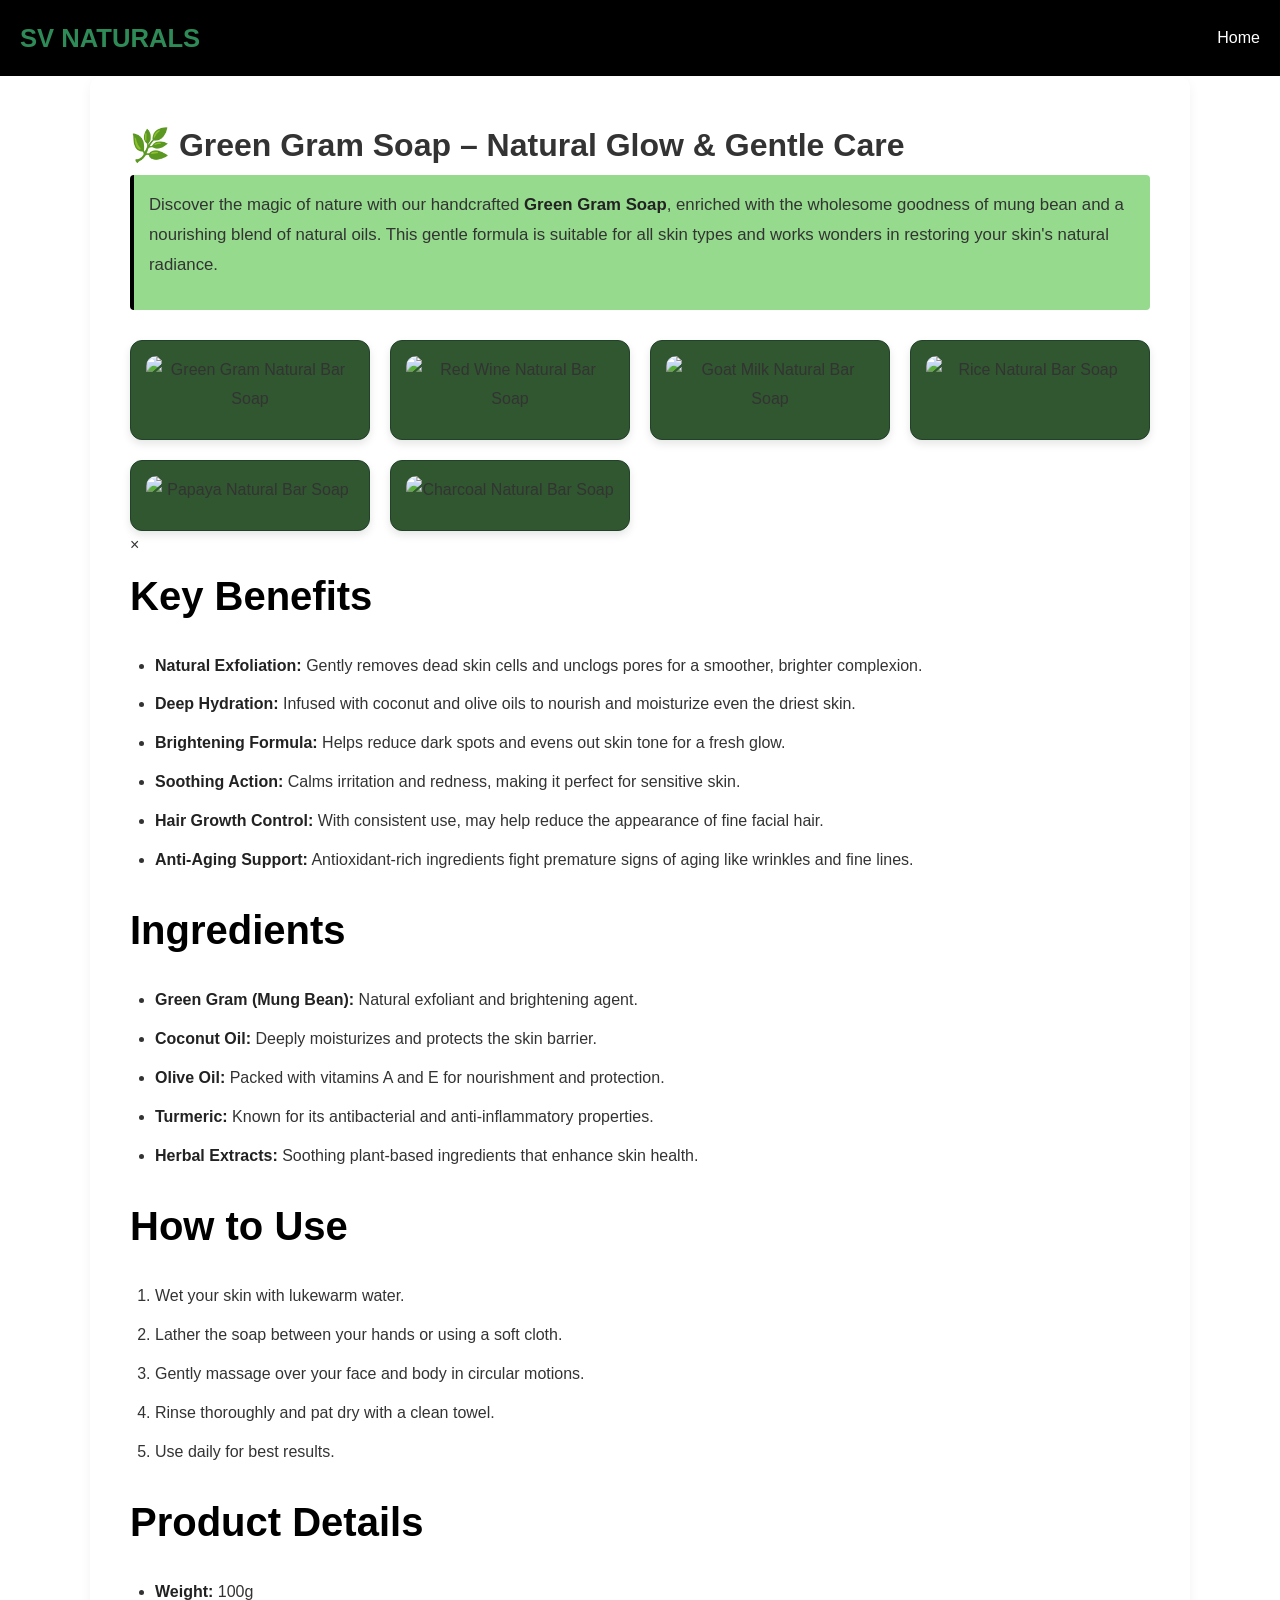
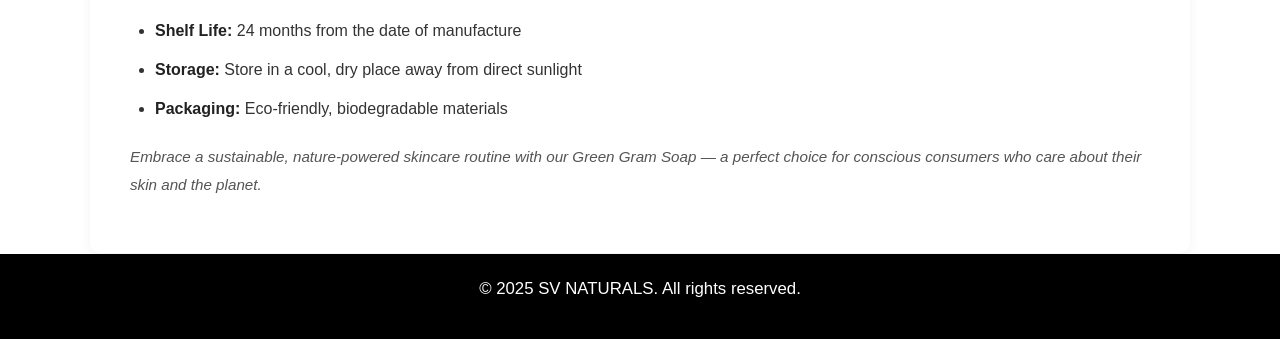
==== Soap/GreenGram.html @ 40cafb0f "uploading files from local" ====
<!DOCTYPE html>
<html lang="en">
<head>
    <meta charset="UTF-8" />
    <meta name="viewport" content="width=device-width, initial-scale=1.0"/>
    <title>SV Naturals | Pure Essence Soaps</title>
      <link rel="stylesheet" href="soap.css" />
    <title>Green Gram Soap – Natural Glow & Gentle Care</title>
   
</head>
<body>


  <div class="top-nav">
  <div class="logo">SV NATURALS</div>
 
  <a href="/svnaturalss/mind.html">Home</a>
  </div>

  <title>Green Gram Soap – Natural Glow & Gentle Care</title>

  <div class="container">
    <h1>🌿 Green Gram Soap – Natural Glow & Gentle Care</h1>

    <div class="highlight">
      <p>
        Discover the magic of nature with our handcrafted <strong>Green Gram Soap</strong>, enriched with the wholesome goodness of mung bean and a nourishing blend of natural oils. This gentle formula is suitable for all skin types and works wonders in restoring your skin's natural radiance.
      </p>
    </div>
<section id="products1">
    
         <div class="product-grid">
          <div class="product-card" onclick="openModal('/SVNaturals/images/Green Gram.jpg')">
          <img src="/svnaturalss/images/Green Gram.jpg" alt="Green Gram Natural Bar Soap">

          </div>
          <div class="product-card" onclick="openModal('/SVNaturals/images/RedWine.jpg')">
          <img src="/svnaturalss/images/redwine2.jpg" alt="Red Wine Natural Bar Soap">
          </div>
          <div class="product-card" onclick="openModal('/SVNaturals/images/goatmilk.jpg')">
          <img src="/svnaturalss/images/goatmilk.jpg" alt="Goat Milk Natural Bar Soap">
          </div>
          <div class="product-card" onclick="openModal('/SVNaturals/images/ricesoap.jpg')">
          <img src="/svnaturalss/images/ricesoap.jpg" alt="Rice Natural Bar Soap">
          </div>
          <div class="product-card" onclick="openModal('/SVNaturals/images/papaya.jpg')">
          <img src="/svnaturalss/images/papaya.jpg" alt="Papaya Natural Bar Soap">
          </div>
          <div class="product-card" onclick="openModal('/SVNaturals/images/charcoal.jpg')">
          <img src="/svnaturalss/images/charcoal.jpg" alt="Charcoal Natural Bar Soap">
        
          </div>
          </div>
<!-- Image Modal -->
<div id="imageModal" class="modal" onclick="closeModal()">
  <span class="close">&times;</span>
  <img class="modal-content" id="modalImage">
</div>
        </section>
    <h2>Key Benefits</h2>
    <ul>
      <li><strong>Natural Exfoliation:</strong> Gently removes dead skin cells and unclogs pores for a smoother, brighter complexion.</li>
      <li><strong>Deep Hydration:</strong> Infused with coconut and olive oils to nourish and moisturize even the driest skin.</li>
      <li><strong>Brightening Formula:</strong> Helps reduce dark spots and evens out skin tone for a fresh glow.</li>
      <li><strong>Soothing Action:</strong> Calms irritation and redness, making it perfect for sensitive skin.</li>
      <li><strong>Hair Growth Control:</strong> With consistent use, may help reduce the appearance of fine facial hair.</li>
      <li><strong>Anti-Aging Support:</strong> Antioxidant-rich ingredients fight premature signs of aging like wrinkles and fine lines.</li>
    </ul>

    <h2>Ingredients</h2>
    <ul>
      <li><strong>Green Gram (Mung Bean):</strong> Natural exfoliant and brightening agent.</li>
      <li><strong>Coconut Oil:</strong> Deeply moisturizes and protects the skin barrier.</li>
      <li><strong>Olive Oil:</strong> Packed with vitamins A and E for nourishment and protection.</li>
      <li><strong>Turmeric:</strong> Known for its antibacterial and anti-inflammatory properties.</li>
      <li><strong>Herbal Extracts:</strong> Soothing plant-based ingredients that enhance skin health.</li>
    </ul>

    <h2>How to Use</h2>
    <ol>
      <li>Wet your skin with lukewarm water.</li>
      <li>Lather the soap between your hands or using a soft cloth.</li>
      <li>Gently massage over your face and body in circular motions.</li>
      <li>Rinse thoroughly and pat dry with a clean towel.</li>
      <li>Use daily for best results.</li>
    </ol>

    <h2>Product Details</h2>
    <ul>
      <li><strong>Weight:</strong> 100g</li>
      <li><strong>Shelf Life:</strong> 24 months from the date of manufacture</li>
      <li><strong>Storage:</strong> Store in a cool, dry place away from direct sunlight</li>
      <li><strong>Packaging:</strong> Eco-friendly, biodegradable materials</li>
    </ul>

    <p class="footer-note">
      Embrace a sustainable, nature-powered skincare routine with our Green Gram Soap — a perfect choice for conscious consumers who care about their skin and the planet.
    </p>
  </div>
    
  </main> 

<footer class="site-footer">
  <div class="footer-content">
    <p>&copy; 2025 SV NATURALS. All rights reserved.</p>
  </div>
</footer>
<script>
   function openModal(src) {
      document.getElementById('modalImage').src = src;
      document.getElementById('imageModal').style.display = 'flex';
    }


  function closeModal() {
    document.getElementById("imageModal").style.display = "none";
  }

  // Optional: close on outside click
  window.onclick = function(event) {
    const modal = document.getElementById("imageModal");
    if (event.target === modal) {
      closeModal();
    }
  };
</script>

</body>
</html>
---- Soap/soap.css ----
* {
  margin: 0;
  padding: 0;
  box-sizing: border-box;
}

body {
  font-family: 'Segoe UI', sans-serif;
  line-height: 1.6;
  background: #ffffff;
  font-family: 'Segoe UI', Tahoma, Geneva, Verdana, sans-serif;
  background-image: url("/SVNaturals/images/cover1.jpg");
  color: #333;
  line-height: 1.8;
}
    .container {
      max-width: 1100px;
      margin: 0 auto;
      background: #ffffff;
      padding: 40px;
      box-shadow: 0 4px 12px rgba(0, 0, 0, 0.05);
      border-radius: 10px;
      margin-top: 1px;
    }
    @media (max-width: 768px){
      .container{
        padding: 20px;
      }
    }
    p {
      margin-bottom: 15px;
      font-size: 1.05rem;
    }

    ul, ol {
      padding-left: 25px;
      margin-bottom: 20px;
    }

    li {
      margin-bottom: 10px;
    }

    strong {
      color: #222;
    }

    .highlight {
      background: #95da8d;
      padding: 15px;
      border-left: 4px solid #000000;
      border-radius: 4px;
      margin-bottom: 30px;
    }


/* Smooth scroll */
html {
  scroll-behavior: smooth;
}


/* Base Navbar Styles */
.top-nav {
  display: flex;
  justify-content: space-between;
  align-items: center;
  background: #000000;
  padding: 15px 20px;
  box-shadow: 0 2px 5px rgba(255, 255, 255, 0.1);
  position: sticky;
  top: 0;
  gap: 20px;
  z-index: 1001; /* Above side-nav */
}

.logo {
  font-size: 1.6rem;
  font-weight: bold;
  color: #2e8b57;
}

.top-nav a {
  text-decoration: none;
  color: #ffffff;
  font-weight: 500;
  position: relative;
}

.top-nav a::after {
  content: '';
  position: absolute;
  bottom: -5px;
  left: 0;
  height: 2px;
  width: 0;
  background-color: #2e8b57;
  transition: width 0.3s ease;
}

.top-nav a:hover {
  color: #2e8b57;
}

.top-nav a:hover::after {
  width: 100%;
}


/* Section Styles */
main {
  padding: 40px 20px;
  max-width: 1100px;
  margin: auto;
}

h2 {
  margin-bottom: 20px;
  color: #000000;
  font-size: 2.5rem;
  margin-bottom: 20px;
  font-weight: 700;
}

/* Product Cards */
.product-grid {
  display: grid;
  grid-template-columns: repeat(4, 1fr);
  gap: 20px;
  margin-top: 20px;
  max-width: 1200px;
  margin: 0 auto;
}

.product-card {
  flex:1;
  border: 1px solid #214129;
  border-radius: 12px;
  padding: 15px;
  background-color: rgb(49, 87, 48);
  box-shadow: 0 4px 8px rgba(0,0,0,0.1);
  text-align: center;
  cursor: pointer;
  transition: transform 0.3s ease, box-shadow 0.3s ease;
overflow: hidden;
}

/* 👇 Mobile screens: 2 cards per row */
@media (max-width: 768px) {
  .product-grid {
    grid-template-columns: repeat(2, 1fr);
  }
}

.product-card:hover {
  transform: scale(1.05);
  box-shadow: 0 10px 20px rgba(0, 0, 0, 0.2);
}
.product-card.animate {
  animation: clickEffect 0.1s forwards;
}

@keyframes clickEffect {
  0% {
    transform: scale(1.02);
  }
  50% {
    transform: scale(1.03);
  }
  100% {
    transform: scale(1.04);
  }
}


.product-card img {
  width: 100%;
  height: 100%;
  align-items: center;
  align-content: space-between;
  border-radius: 10px;
  margin-bottom: 10px;
  display: block;
}

footer {
background-color: #000000;
  text-align: center;
  padding: 20px;
  font-size: 0.9rem;
  color: #ffffff;
  margin-top: 1px;
}   
.footer-note {
      font-style: italic;
      color: #555;
      font-size: 0.95rem;
     }
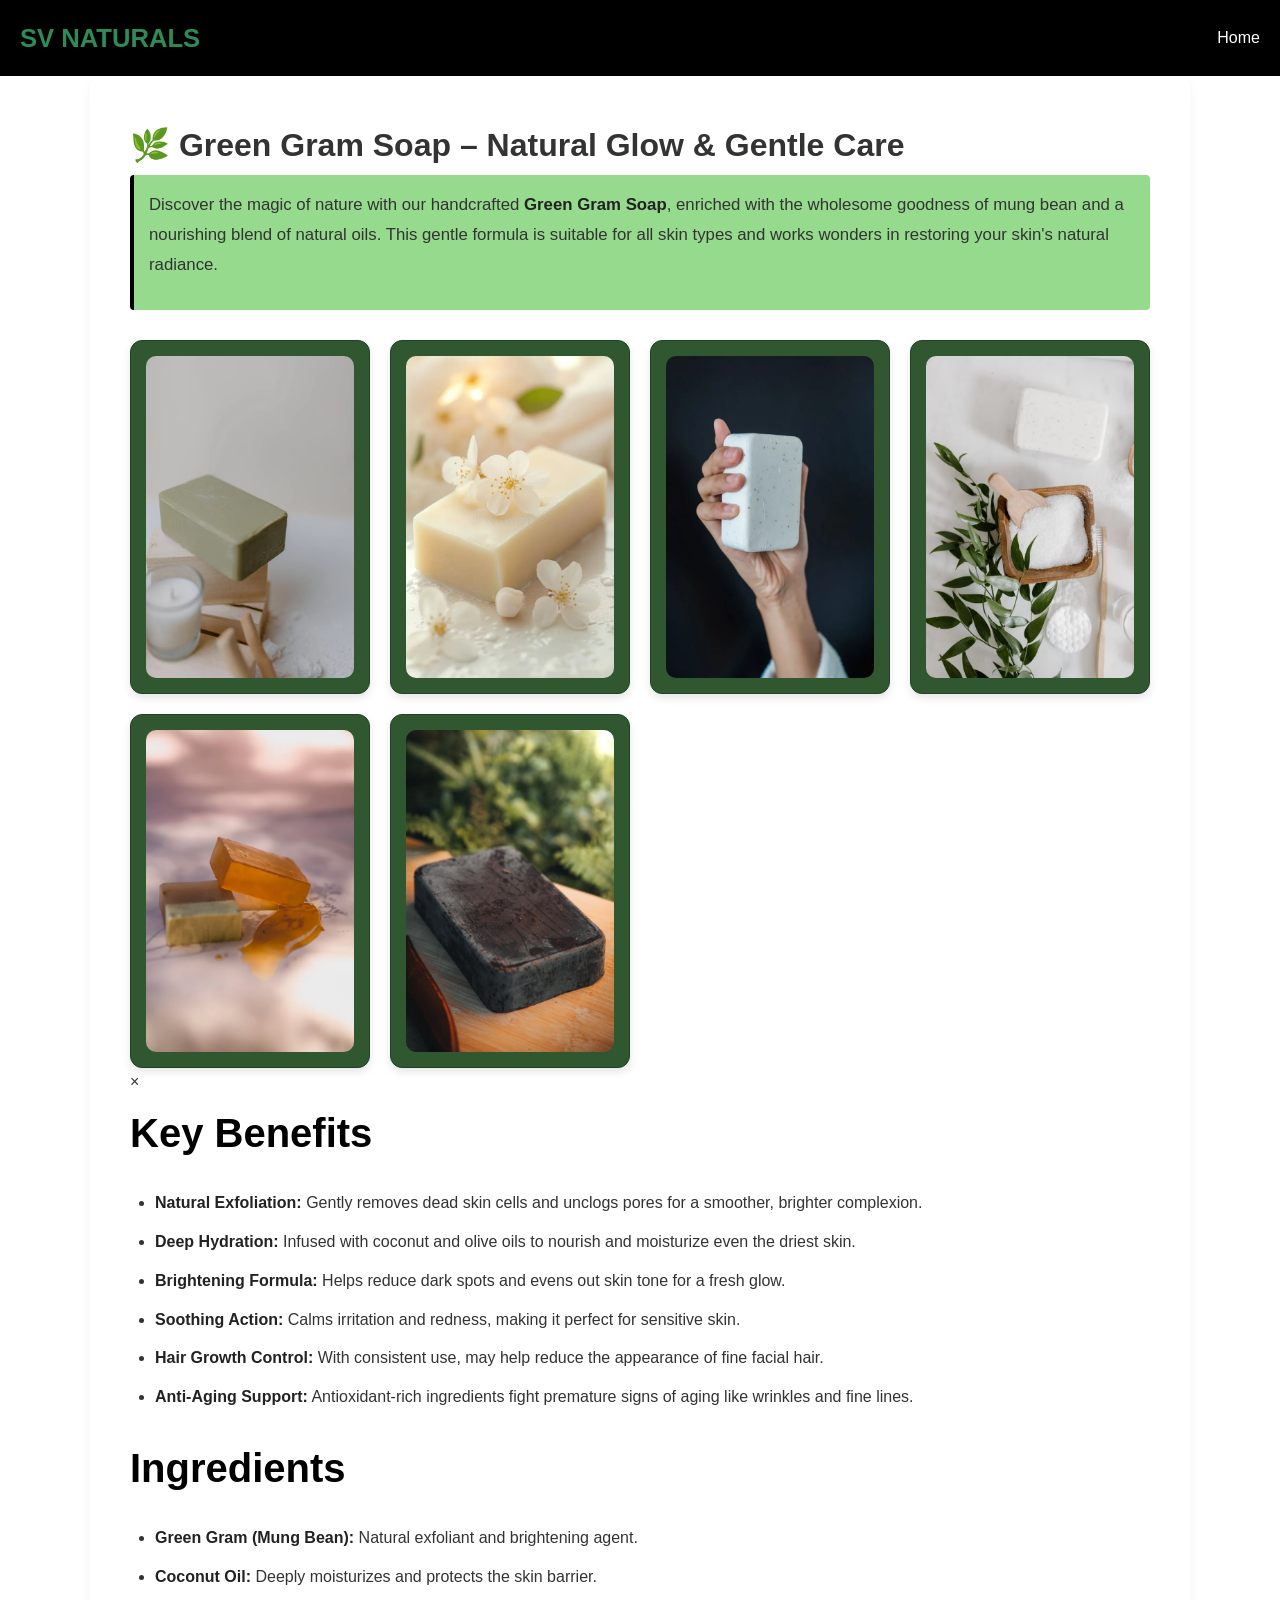
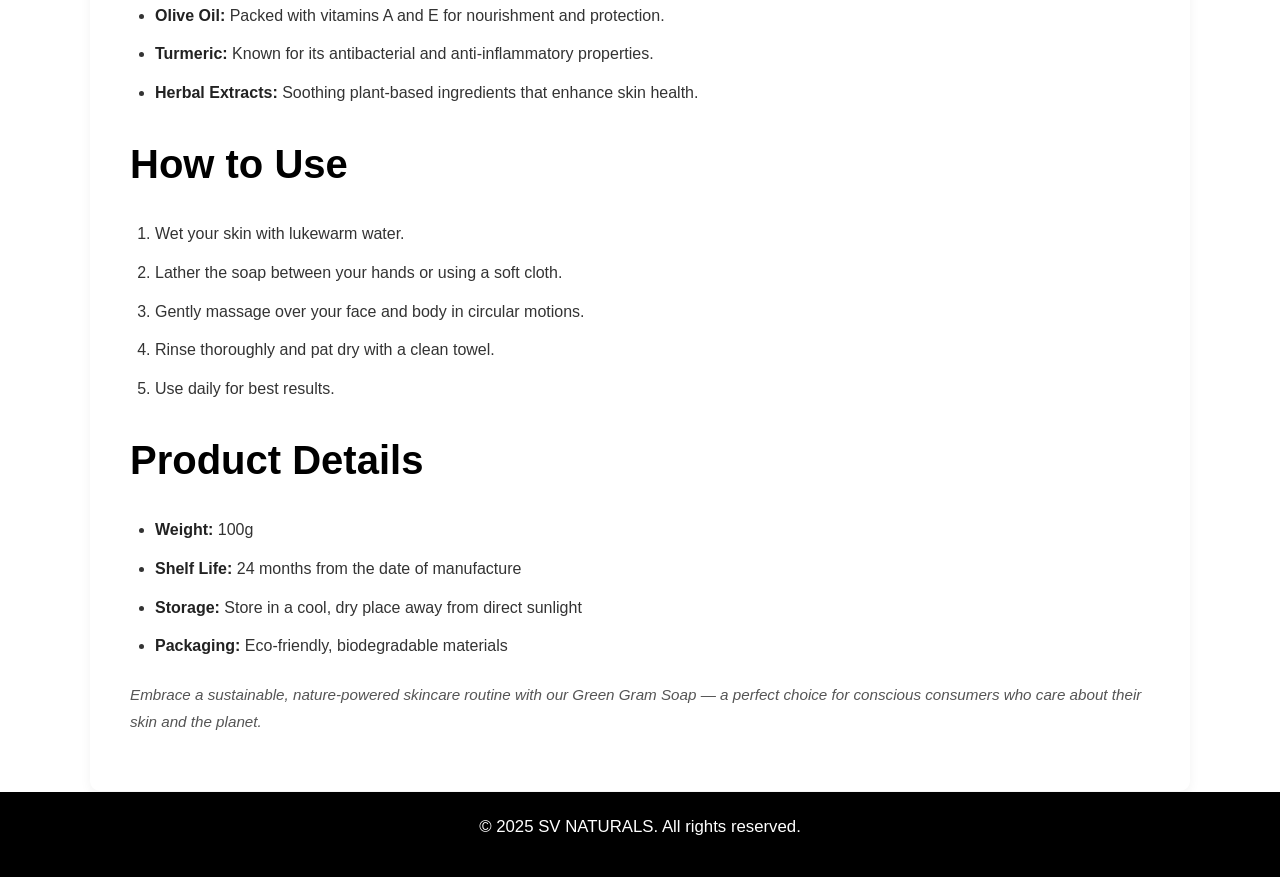
==== commit 8dc68797: "update in product cards in green gram cards" ====
--- a/Soap/GreenGram.html
+++ b/Soap/GreenGram.html
@@ -14,7 +14,7 @@
   <div class="top-nav">
   <div class="logo">SV NATURALS</div>
  
-  <a href="/svnaturalss/mind.html">Home</a>
+  <a href="/index.html">Home</a>
   </div>
 
   <title>Green Gram Soap – Natural Glow & Gentle Care</title>
@@ -31,23 +31,23 @@
     
          <div class="product-grid">
           <div class="product-card" onclick="openModal('/SVNaturals/images/Green Gram.jpg')">
-          <img src="/svnaturalss/images/Green Gram.jpg" alt="Green Gram Natural Bar Soap">
+          <img src="/images/Green Gram.jpg" alt="Green Gram Natural Bar Soap">
 
           </div>
           <div class="product-card" onclick="openModal('/SVNaturals/images/RedWine.jpg')">
-          <img src="/svnaturalss/images/redwine2.jpg" alt="Red Wine Natural Bar Soap">
+          <img src="/images/redwine2.jpg" alt="Red Wine Natural Bar Soap">
           </div>
           <div class="product-card" onclick="openModal('/SVNaturals/images/goatmilk.jpg')">
-          <img src="/svnaturalss/images/goatmilk.jpg" alt="Goat Milk Natural Bar Soap">
+          <img src="/images/goatmilk.jpg" alt="Goat Milk Natural Bar Soap">
           </div>
           <div class="product-card" onclick="openModal('/SVNaturals/images/ricesoap.jpg')">
-          <img src="/svnaturalss/images/ricesoap.jpg" alt="Rice Natural Bar Soap">
+          <img src="/images/ricesoap.jpg" alt="Rice Natural Bar Soap">
           </div>
           <div class="product-card" onclick="openModal('/SVNaturals/images/papaya.jpg')">
-          <img src="/svnaturalss/images/papaya.jpg" alt="Papaya Natural Bar Soap">
+          <img src="/images/papaya.jpg" alt="Papaya Natural Bar Soap">
           </div>
           <div class="product-card" onclick="openModal('/SVNaturals/images/charcoal.jpg')">
-          <img src="/svnaturalss/images/charcoal.jpg" alt="Charcoal Natural Bar Soap">
+          <img src="/images/charcoal.jpg" alt="Charcoal Natural Bar Soap">
         
           </div>
           </div>
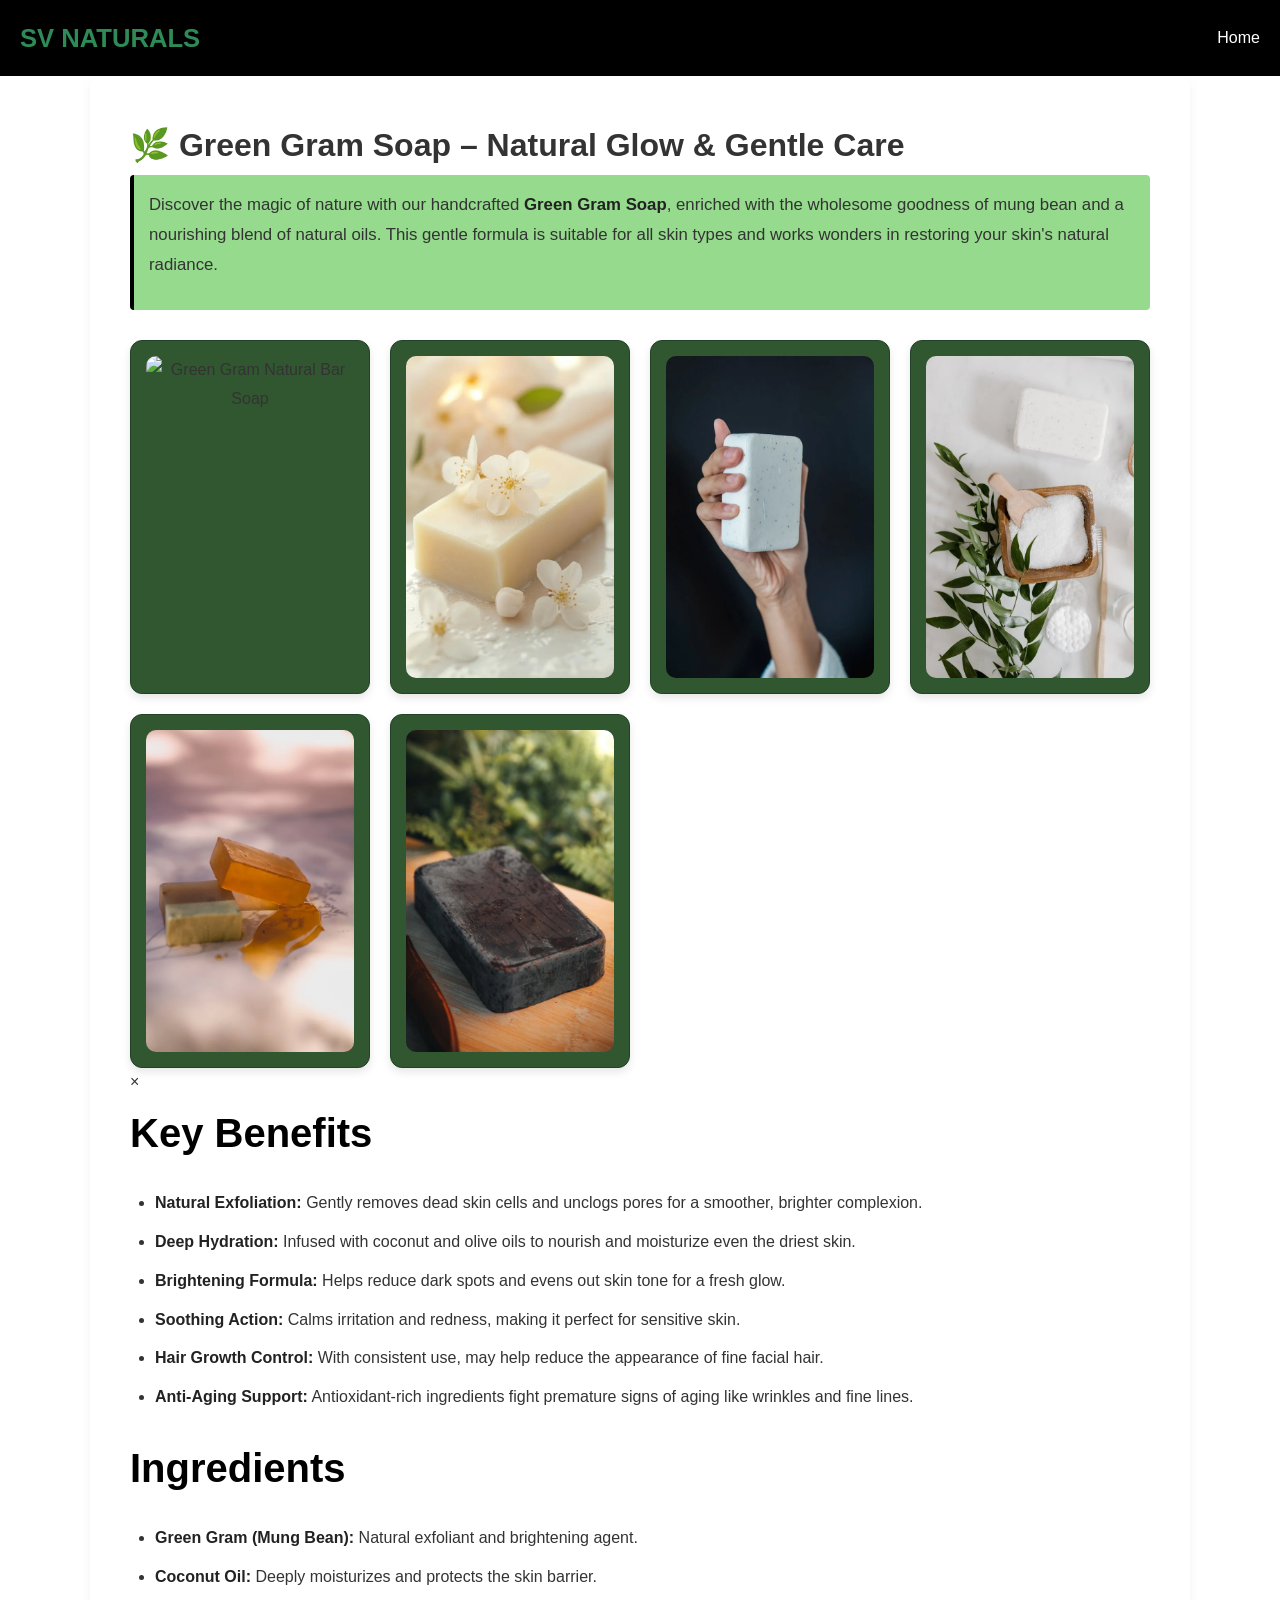
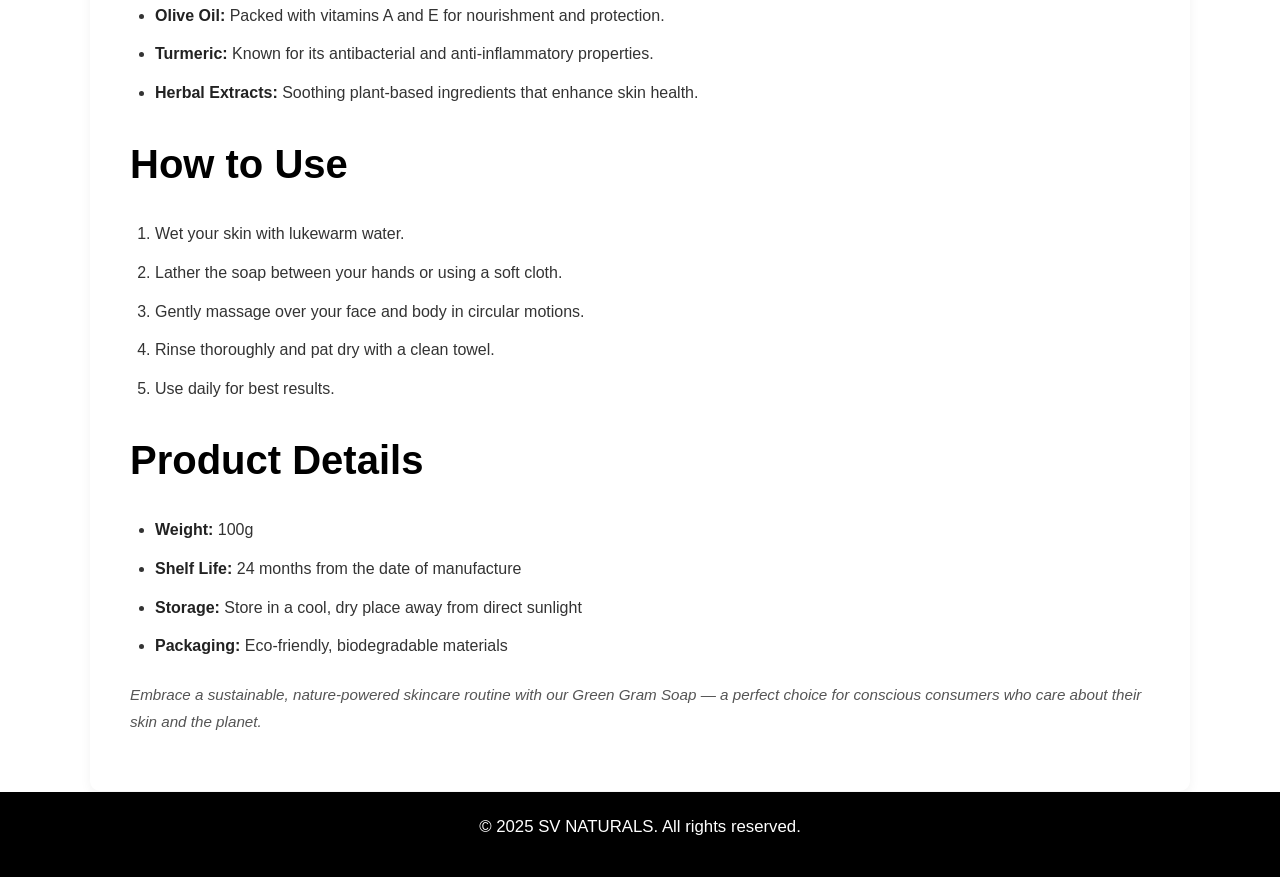
==== commit 8f7872cc: "Update GreenGram.html" ====
--- a/Soap/GreenGram.html
+++ b/Soap/GreenGram.html
@@ -30,8 +30,8 @@
 <section id="products1">
     
          <div class="product-grid">
-          <div class="product-card" onclick="openModal('/SVNaturals/images/Green Gram.jpg')">
-          <img src="/images/Green Gram.jpg" alt="Green Gram Natural Bar Soap">
+          <div class="product-card" onclick="openModal('images/Green Gram.jpg')">
+          <img src="images/Green Gram.jpg" alt="Green Gram Natural Bar Soap">
 
           </div>
           <div class="product-card" onclick="openModal('/SVNaturals/images/RedWine.jpg')">
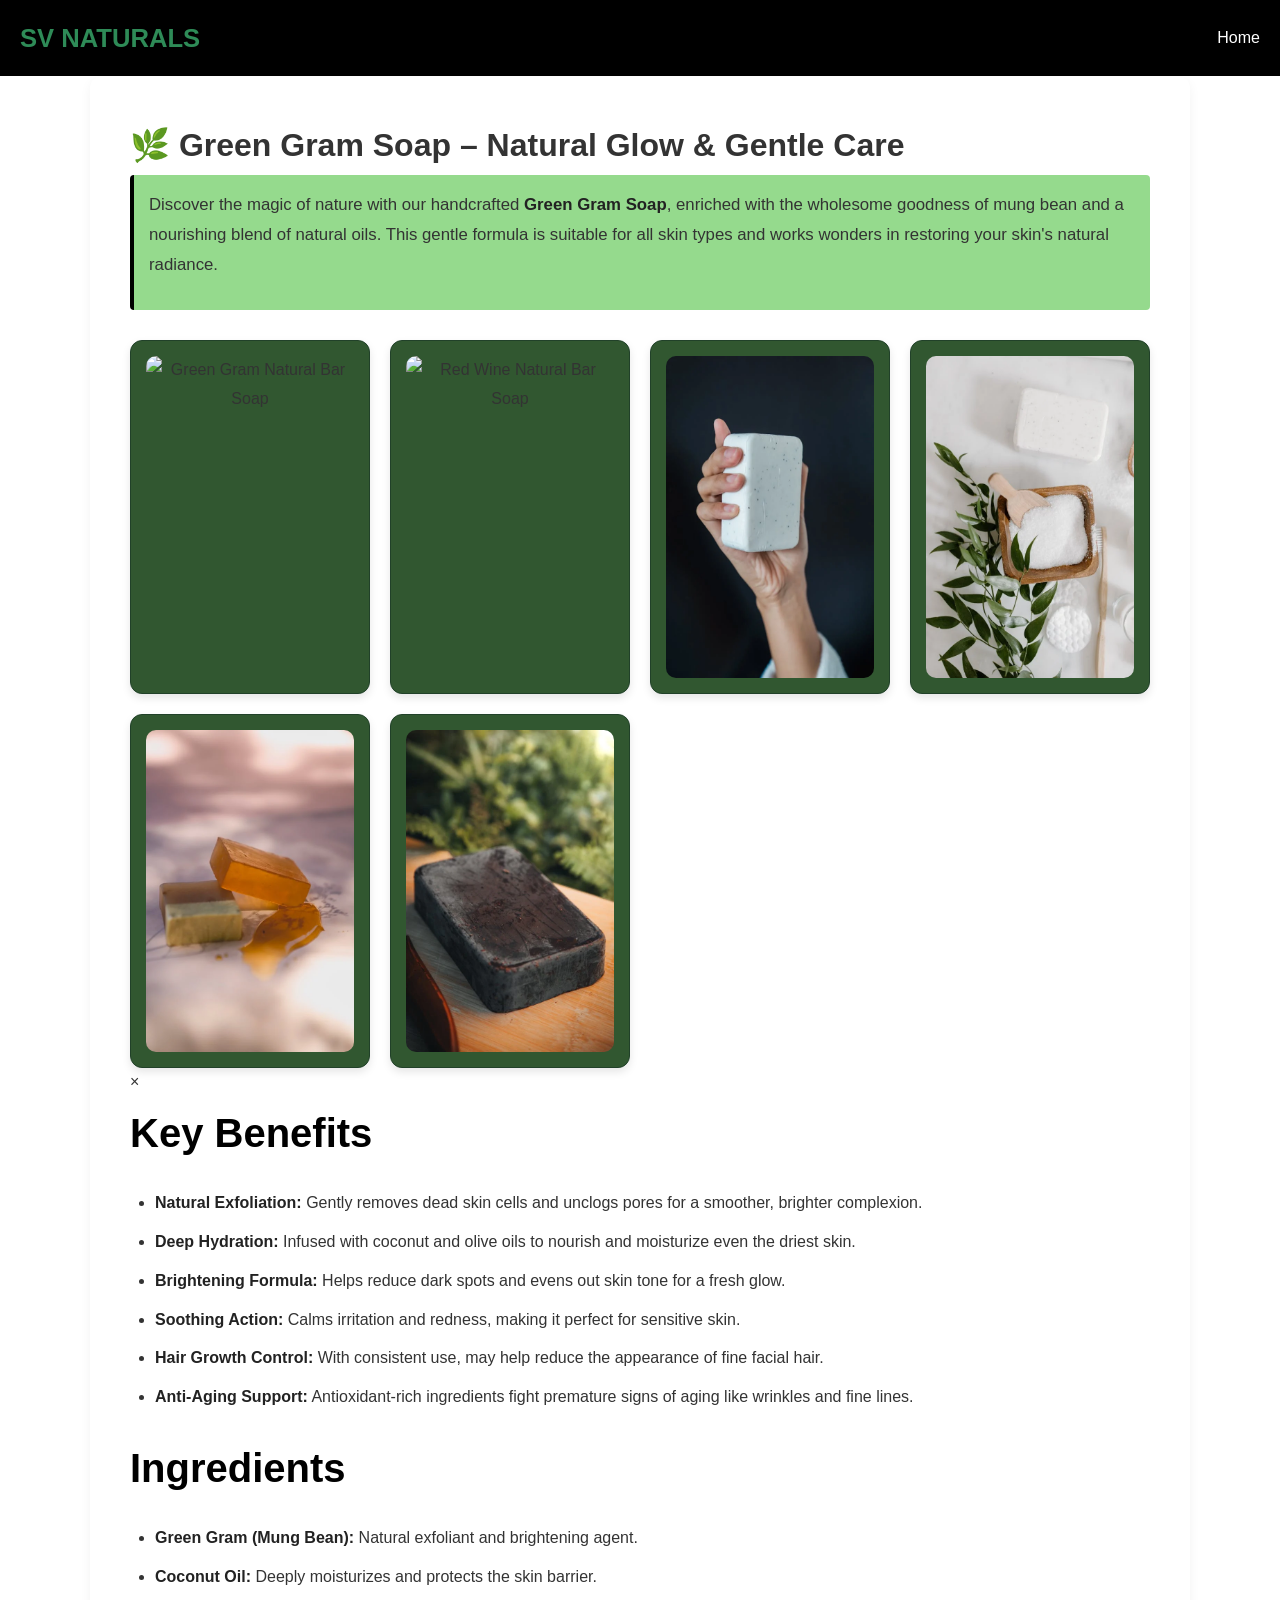
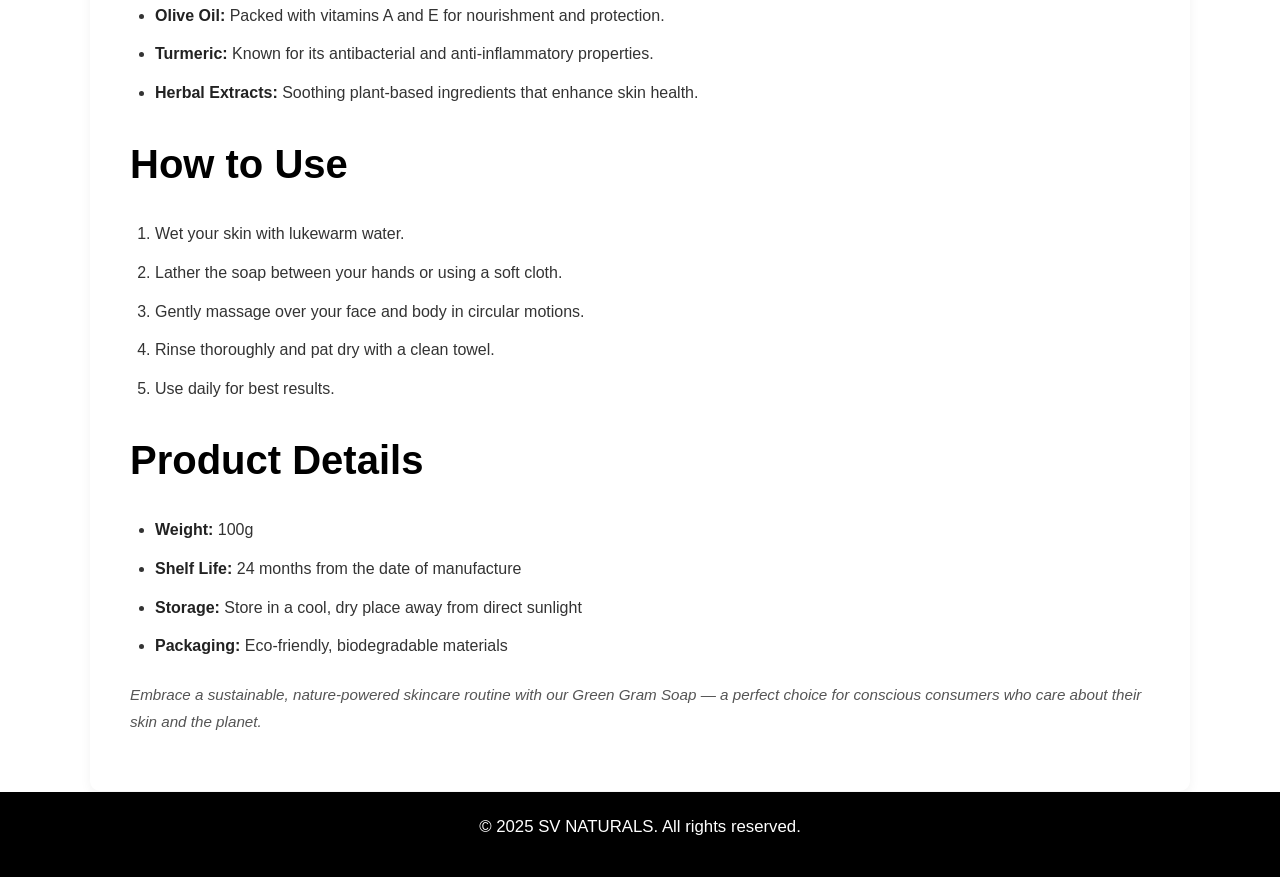
==== commit eca4441b: "Update GreenGram.html" ====
--- a/Soap/GreenGram.html
+++ b/Soap/GreenGram.html
@@ -34,8 +34,8 @@
           <img src="images/Green Gram.jpg" alt="Green Gram Natural Bar Soap">
 
           </div>
-          <div class="product-card" onclick="openModal('/SVNaturals/images/RedWine.jpg')">
-          <img src="/images/redwine2.jpg" alt="Red Wine Natural Bar Soap">
+          <div class="product-card" onclick="openModal('images/RedWine.jpg')">
+          <img src="images/redwine2.jpg" alt="Red Wine Natural Bar Soap">
           </div>
           <div class="product-card" onclick="openModal('/SVNaturals/images/goatmilk.jpg')">
           <img src="/images/goatmilk.jpg" alt="Goat Milk Natural Bar Soap">
